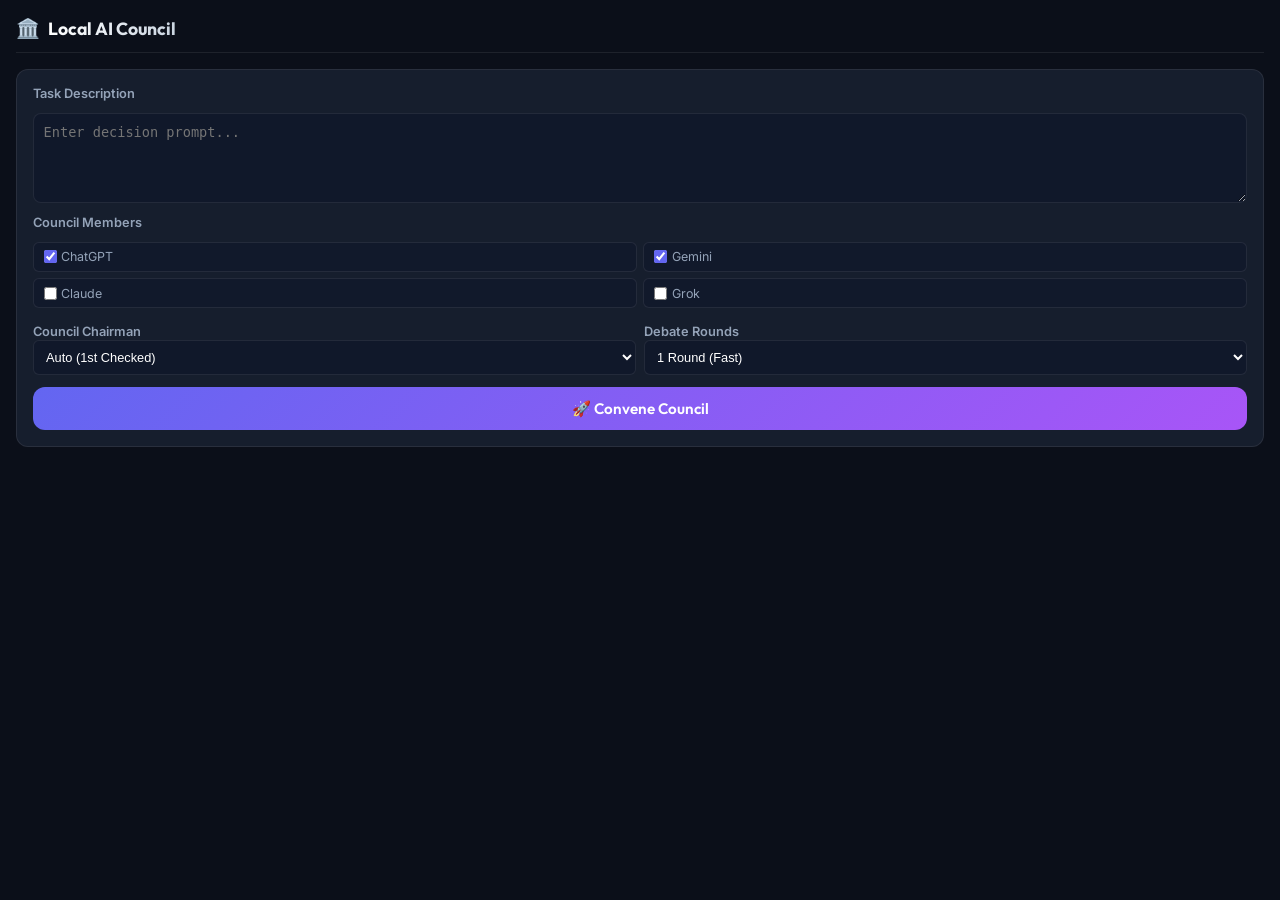
==== side_panel/side_panel.html @ 50670751 "refactor: restructure into dedicated Chrome extension repository" ====
<!DOCTYPE html>
<html lang="en">
<head>
  <meta charset="UTF-8">
  <title>Local AI Council Side Panel</title>
  <link rel="stylesheet" href="side_panel.css">
</head>
<body>

  <div class="header">
    <span class="header-icon">🏛️</span>
    <span class="header-title">Local AI Council</span>
  </div>

  <div class="section-card">
    <span class="label">Task Description</span>
    <textarea id="taskPrompt" class="input-prompt" placeholder="Enter decision prompt..."></textarea>

    <span class="label">Council Members</span>
    <div class="model-chips">
      <label class="chip"><input type="checkbox" id="m_chatgpt" value="chatgpt" checked> ChatGPT</label>
      <label class="chip"><input type="checkbox" id="m_gemini" value="gemini" checked> Gemini</label>
      <label class="chip"><input type="checkbox" id="m_claude" value="claude"> Claude</label>
      <label class="chip"><input type="checkbox" id="m_grok" value="grok"> Grok</label>
    </div>

    <div style="display:grid; grid-template-columns: 1fr 1fr; gap: 0.5rem;">
      <div>
        <span class="label">Council Chairman</span>
        <select id="chairmanSelect" class="select-control">
          <option value="auto">Auto (1st Checked)</option>
          <option value="chatgpt">ChatGPT</option>
          <option value="gemini">Gemini</option>
          <option value="claude">Claude</option>
          <option value="grok">Grok</option>
        </select>
      </div>
      <div>
        <span class="label">Debate Rounds</span>
        <select id="debateRounds" class="select-control">
          <option value="1">1 Round (Fast)</option>
          <option value="2">2 Rounds (Deep)</option>
        </select>
      </div>
    </div>

    <button id="btnRun" class="btn-primary">🚀 Convene Council</button>
  </div>

  <div id="progressText" class="progress-bar" style="display:none;">
    Ready
  </div>



  <!-- Executive Consensus Card (pinned final result) -->
  <div id="consensusCard" class="section-card" style="display:none; border-color: rgba(168,85,247,0.4);">
    <div style="display:flex; justify-content:space-between; align-items:center;">
      <span class="label">🏆 Chairman Consensus Resolution</span>
      <span class="badge">Final Output</span>
    </div>
    <div id="consensusText" class="result-box"></div>
  </div>

  <!-- Follow-up Questions Panel -->
  <div id="followUpSection" class="section-card followup-card" style="display:none;">
    <span class="label">💬 Ask a Follow-up Question</span>
    <div class="followup-input-row">
      <textarea id="followUpPrompt" class="input-prompt followup-textarea" placeholder="Уточняющий вопрос к совету..."></textarea>
    </div>
    <div class="followup-actions">
      <div class="followup-target-row">
        <span class="label" style="margin:0;">Ask:</span>
        <label class="chip followup-chip">
          <input type="radio" name="followTarget" value="all" checked> All Members
        </label>
        <label class="chip followup-chip">
          <input type="radio" name="followTarget" value="chairman"> Chairman Only
        </label>
      </div>
      <button id="btnFollowUp" class="btn-followup">➤ Send</button>
    </div>
    <div id="followUpStatus" class="followup-status" style="display:none;"></div>
  </div>

  <script src="side_panel.js"></script>
</body>
</html>
---- side_panel/side_panel.css ----
@import url('https://fonts.googleapis.com/css2?family=Inter:wght@400;500;600;700&family=Outfit:wght@500;600;700&display=swap');

:root {
  --bg-primary: #0b0f19;
  --bg-card: rgba(30, 41, 59, 0.6);
  --border-color: rgba(255, 255, 255, 0.08);

  --accent-indigo: #6366f1;
  --accent-purple: #a855f7;
  --accent-cyan: #06b6d4;
  --accent-emerald: #10b981;
  --accent-rose: #f43f5e;

  --text-main: #f8fafc;
  --text-muted: #94a3b8;
  --radius: 12px;
}

* {
  box-sizing: border-box;
  margin: 0;
  padding: 0;
}

body {
  font-family: 'Inter', sans-serif;
  background-color: var(--bg-primary);
  color: var(--text-main);
  padding: 1rem;
  display: flex;
  flex-direction: column;
  gap: 1rem;
  min-height: 100vh;
}

.header {
  display: flex;
  align-items: center;
  gap: 0.5rem;
  padding-bottom: 0.75rem;
  border-bottom: 1px solid var(--border-color);
}

.header-icon {
  font-size: 1.2rem;
}

.header-title {
  font-family: 'Outfit', sans-serif;
  font-size: 1.1rem;
  font-weight: 700;
  background: linear-gradient(to right, #ffffff, #cbd5e1);
  -webkit-background-clip: text;
  -webkit-text-fill-color: transparent;
}

.section-card {
  background: var(--bg-card);
  border: 1px solid var(--border-color);
  border-radius: var(--radius);
  padding: 1rem;
  display: flex;
  flex-direction: column;
  gap: 0.75rem;
}

.label {
  font-size: 0.8rem;
  font-weight: 600;
  color: var(--text-muted);
}

.input-prompt {
  width: 100%;
  height: 90px;
  background: rgba(15, 23, 42, 0.8);
  border: 1px solid var(--border-color);
  border-radius: 8px;
  padding: 0.6rem;
  color: #fff;
  font-size: 0.85rem;
  resize: vertical;
}

.input-prompt:focus {
  outline: none;
  border-color: var(--accent-indigo);
}

.model-chips {
  display: grid;
  grid-template-columns: 1fr 1fr;
  gap: 0.4rem;
}

.chip {
  display: flex;
  align-items: center;
  gap: 0.3rem;
  padding: 0.4rem 0.6rem;
  background: rgba(15, 23, 42, 0.6);
  border: 1px solid var(--border-color);
  border-radius: 6px;
  font-size: 0.78rem;
  color: var(--text-muted);
  cursor: pointer;
}

.chip input {
  accent-color: var(--accent-indigo);
}

.select-control {
  width: 100%;
  padding: 0.5rem;
  background: rgba(15, 23, 42, 0.8);
  border: 1px solid var(--border-color);
  border-radius: 6px;
  color: #fff;
  font-size: 0.8rem;
}

.btn-primary {
  width: 100%;
  padding: 0.75rem;
  border: none;
  border-radius: var(--radius);
  background: linear-gradient(135deg, var(--accent-indigo), var(--accent-purple));
  color: #fff;
  font-family: 'Outfit', sans-serif;
  font-size: 0.95rem;
  font-weight: 600;
  cursor: pointer;
}

.btn-primary:hover {
  opacity: 0.9;
}

.btn-primary:disabled {
  opacity: 0.5;
  cursor: not-allowed;
}

.progress-bar {
  font-size: 0.8rem;
  font-weight: 600;
  color: var(--accent-cyan);
  text-align: center;
}

.result-box {
  background: rgba(15, 23, 42, 0.9);
  border: 1px solid rgba(99, 102, 241, 0.3);
  border-radius: var(--radius);
  padding: 0.85rem;
  font-size: 0.85rem;
  line-height: 1.5;
  white-space: pre-wrap;
  max-height: 350px;
  overflow-y: auto;
}

.badge {
  font-size: 0.7rem;
  padding: 0.15rem 0.4rem;
  border-radius: 10px;
  background: rgba(168, 85, 247, 0.2);
  color: var(--accent-purple);
  border: 1px solid rgba(168, 85, 247, 0.4);
}

/* Accordion Collapsible Item */
.accordion-item {
  background: rgba(15, 23, 42, 0.9);
  border: 1px solid rgba(255, 255, 255, 0.1);
  border-radius: var(--radius);
  overflow: hidden;
  transition: all 0.2s ease;
}

.accordion-header {
  display: flex;
  align-items: center;
  justify-content: space-between;
  padding: 0.65rem 0.85rem;
  background: rgba(30, 41, 59, 0.4);
  cursor: pointer;
  user-select: none;
}

.accordion-header:hover {
  background: rgba(99, 102, 241, 0.15);
}

.accordion-title {
  font-size: 0.82rem;
  font-weight: 600;
  color: var(--accent-purple);
  display: flex;
  align-items: center;
  gap: 0.4rem;
}

.accordion-toggle-icon {
  width: 20px;
  height: 20px;
  border-radius: 50%;
  background: rgba(255, 255, 255, 0.1);
  display: flex;
  align-items: center;
  justify-content: center;
  font-size: 0.85rem;
  font-weight: bold;
  color: var(--text-main);
  transition: transform 0.2s ease;
}

.accordion-body {
  padding: 0.85rem;
  font-size: 0.85rem;
  line-height: 1.5;
  color: var(--text-main);
  white-space: pre-wrap;
  border-top: 1px solid var(--border-color);
  max-height: 350px;
  overflow-y: auto;
}

.accordion-body.collapsed {
  display: none;
}

.history-stream {
  display: flex;
  flex-direction: column;
  gap: 0.85rem;
}

.stage-title {
  font-size: 0.85rem;
  font-weight: 700;
  color: var(--accent-cyan);
  margin-top: 0.5rem;
  border-bottom: 1px solid var(--border-color);
  padding-bottom: 0.3rem;
}

/* ── Follow-up Panel ─────────────────────────────── */
.followup-card {
  border-color: rgba(6, 182, 212, 0.35);
  animation: fadeSlideUp 0.35s ease both;
}

@keyframes fadeSlideUp {
  from { opacity: 0; transform: translateY(10px); }
  to   { opacity: 1; transform: translateY(0); }
}

.followup-textarea {
  height: 68px;
  resize: vertical;
}

.followup-input-row {
  display: flex;
  flex-direction: column;
  gap: 0.4rem;
}

.followup-actions {
  display: flex;
  align-items: center;
  justify-content: space-between;
  gap: 0.5rem;
}

.followup-target-row {
  display: flex;
  align-items: center;
  gap: 0.4rem;
  flex-wrap: wrap;
}

.followup-chip {
  padding: 0.25rem 0.55rem;
  font-size: 0.74rem;
  border-color: rgba(6,182,212,0.3);
  color: var(--accent-cyan);
}

.followup-chip input[type="radio"] {
  accent-color: var(--accent-cyan);
}

.btn-followup {
  padding: 0.45rem 1rem;
  border: none;
  border-radius: 8px;
  background: linear-gradient(135deg, var(--accent-cyan), var(--accent-indigo));
  color: #fff;
  font-family: 'Outfit', sans-serif;
  font-size: 0.85rem;
  font-weight: 600;
  cursor: pointer;
  white-space: nowrap;
  transition: opacity 0.2s, transform 0.15s;
}

.btn-followup:hover  { opacity: 0.88; transform: scale(1.03); }
.btn-followup:active { transform: scale(0.97); }
.btn-followup:disabled { opacity: 0.45; cursor: not-allowed; transform: none; }

.followup-status {
  font-size: 0.78rem;
  color: var(--accent-cyan);
  font-weight: 600;
  text-align: center;
}

/* Follow-up response accordions get a teal accent */
.followup-response .accordion-header {
  background: rgba(6, 182, 212, 0.08);
}
.followup-response .accordion-title {
  color: var(--accent-cyan);
}
.followup-response .accordion-toggle-icon {
  background: rgba(6, 182, 212, 0.18);
}
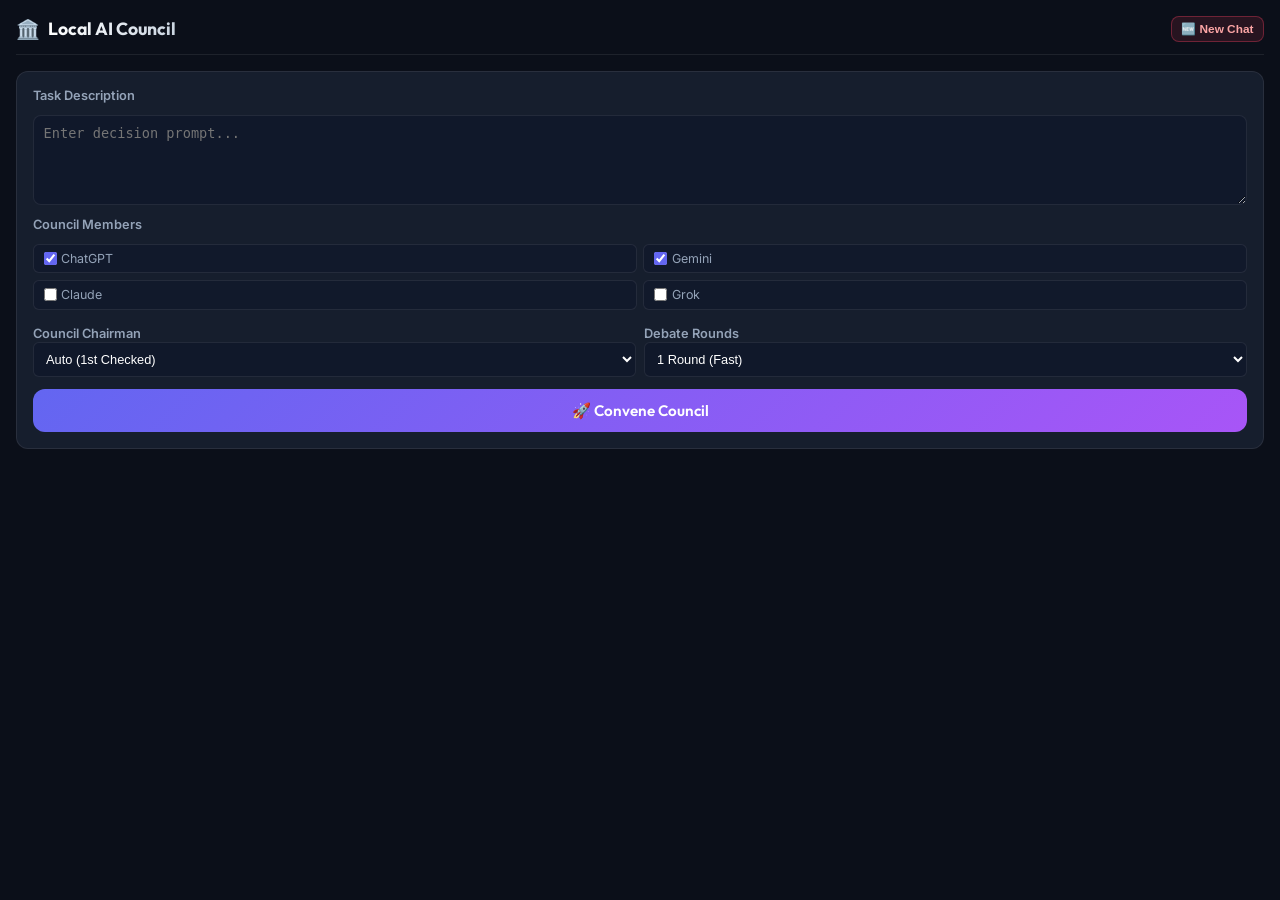
==== commit 2868909a: "feat: persistent session state & New Chat modal warning" ====
--- a/side_panel/side_panel.html
+++ b/side_panel/side_panel.html
@@ -8,8 +8,11 @@
 <body>
 
   <div class="header">
-    <span class="header-icon">🏛️</span>
-    <span class="header-title">Local AI Council</span>
+    <div style="display:flex; align-items:center; gap:0.5rem;">
+      <span class="header-icon">🏛️</span>
+      <span class="header-title">Local AI Council</span>
+    </div>
+    <button id="btnNewChat" class="btn-new-chat">🆕 New Chat</button>
   </div>
 
   <div class="section-card">
@@ -83,6 +86,23 @@
     <div id="followUpStatus" class="followup-status" style="display:none;"></div>
   </div>
 
+  <!-- New Chat Confirmation Modal -->
+  <div id="newChatModal" class="modal-backdrop" style="display:none;">
+    <div class="modal-card">
+      <div class="modal-title">🆕 Start New Council Session?</div>
+      <div class="modal-body">
+        This will clear current consensus resolution and history in this panel.
+        <div class="modal-warning">
+          ⚠️ <strong>IMPORTANT:</strong> For a completely clean session without previous context, please also click <strong>"New Chat"</strong> inside your <strong>ChatGPT, Gemini, Claude, and Grok</strong> tabs!
+        </div>
+      </div>
+      <div class="modal-actions">
+        <button id="btnCancelNewChat" class="btn-modal-cancel">Cancel</button>
+        <button id="btnConfirmNewChat" class="btn-modal-confirm">Clear & Start New Chat</button>
+      </div>
+    </div>
+  </div>
+
   <script src="side_panel.js"></script>
 </body>
 </html>
--- a/side_panel/side_panel.css
+++ b/side_panel/side_panel.css
@@ -36,6 +36,7 @@
 .header {
   display: flex;
   align-items: center;
+  justify-content: space-between;
   gap: 0.5rem;
   padding-bottom: 0.75rem;
   border-bottom: 1px solid var(--border-color);
@@ -54,6 +55,24 @@
   -webkit-text-fill-color: transparent;
 }
 
+.btn-new-chat {
+  padding: 0.3rem 0.6rem;
+  border-radius: 8px;
+  background: rgba(244, 63, 94, 0.12);
+  border: 1px solid rgba(244, 63, 94, 0.35);
+  color: #fca5a5;
+  font-size: 0.74rem;
+  font-weight: 600;
+  cursor: pointer;
+  transition: all 0.2s ease;
+}
+
+.btn-new-chat:hover {
+  background: rgba(244, 63, 94, 0.25);
+  border-color: rgba(244, 63, 94, 0.6);
+  color: #fff;
+}
+
 .section-card {
   background: var(--bg-card);
   border: 1px solid var(--border-color);
@@ -328,3 +347,86 @@
 .followup-response .accordion-toggle-icon {
   background: rgba(6, 182, 212, 0.18);
 }
+
+/* ── Modal Confirmation Popup ────────────────────────── */
+.modal-backdrop {
+  position: fixed;
+  top: 0; left: 0; right: 0; bottom: 0;
+  background: rgba(11, 15, 25, 0.85);
+  backdrop-filter: blur(6px);
+  display: flex;
+  align-items: center;
+  justify-content: center;
+  padding: 1rem;
+  z-index: 1000;
+  animation: fadeIn 0.2s ease;
+}
+
+@keyframes fadeIn {
+  from { opacity: 0; }
+  to   { opacity: 1; }
+}
+
+.modal-card {
+  background: #0f172a;
+  border: 1px solid rgba(244, 63, 94, 0.4);
+  border-radius: var(--radius);
+  padding: 1.25rem;
+  display: flex;
+  flex-direction: column;
+  gap: 0.85rem;
+  box-shadow: 0 10px 30px rgba(0,0,0,0.5);
+  max-width: 320px;
+  width: 100%;
+}
+
+.modal-title {
+  font-family: 'Outfit', sans-serif;
+  font-size: 0.95rem;
+  font-weight: 700;
+  color: #fff;
+}
+
+.modal-body {
+  font-size: 0.8rem;
+  color: var(--text-muted);
+  line-height: 1.45;
+}
+
+.modal-warning {
+  margin-top: 0.5rem;
+  padding: 0.6rem;
+  background: rgba(244, 63, 94, 0.1);
+  border: 1px solid rgba(244, 63, 94, 0.3);
+  border-radius: 8px;
+  color: #fca5a5;
+  font-size: 0.78rem;
+}
+
+.modal-actions {
+  display: flex;
+  gap: 0.5rem;
+  justify-content: flex-end;
+  margin-top: 0.25rem;
+}
+
+.btn-modal-cancel {
+  padding: 0.4rem 0.75rem;
+  background: rgba(255,255,255,0.08);
+  border: 1px solid var(--border-color);
+  border-radius: 6px;
+  color: var(--text-muted);
+  font-size: 0.78rem;
+  cursor: pointer;
+}
+
+.btn-modal-confirm {
+  padding: 0.4rem 0.75rem;
+  background: var(--accent-rose);
+  border: none;
+  border-radius: 6px;
+  color: #fff;
+  font-size: 0.78rem;
+  font-weight: 600;
+  cursor: pointer;
+}
